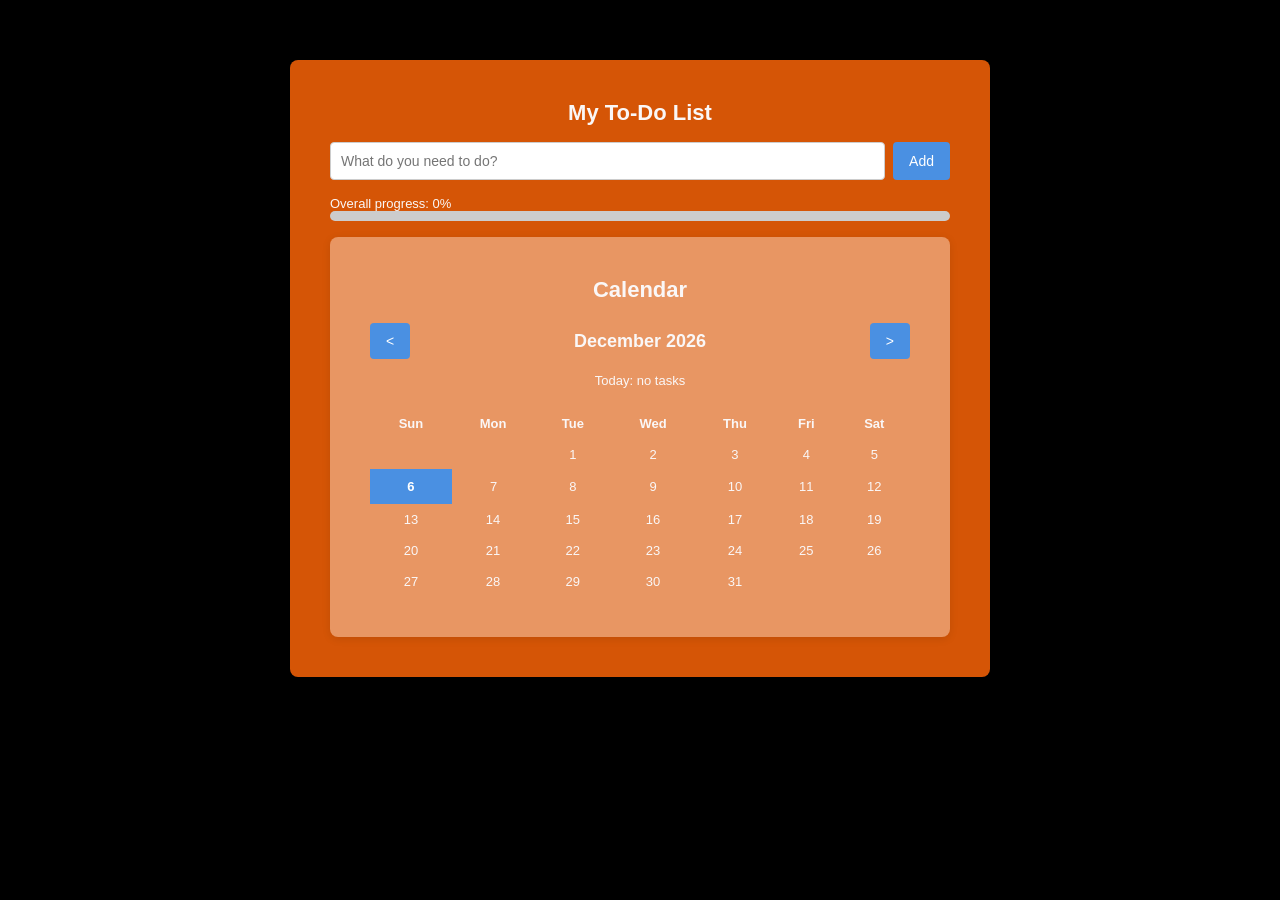
==== WEB_DEV_PROJECTS/To-do_list project/index.html @ 193655bb "Add files via upload" ====
<!doctype html>
<html lang="en">
  <head>
    <meta charset="UTF-8" />
    <meta name="viewport" content="width=device-width, initial-scale=1.0" />
    <title>My To-Do List</title>
    <link rel="stylesheet" href="style.css" />
  </head>

<!--Container Input Box-->
  <body>
    <div class="container">
      <h1>My To-Do List</h1>

      <div class="input-row">
        <input type="text" id="task-input" placeholder="What do you need to do?" />
        <button id="add-btn">Add</button>
      </div>

<!-- Progress  Bar Section -->
      <div class="progress-section">
        <div class="progress-label">
          Overall progress: <span id="progress-percent">0%</span>
        </div>
        <div class="progress-bar">
          <div class="progress-fill" id="progress-fill"></div>
        </div>
      </div>

<!-- Task List Section -->
      <ul id="task-list"></ul>

<!-- Calendar Section -->
      <div class="container_calendar">
        <h1>Calendar</h1>
        <div class="calendar">
          <div class="calendar-header">
            <button id="prev-month">&lt;</button>
            <h2 id="month-year"></h2>
            <button id="next-month">&gt;</button>
          </div>
          <table id="calendar-table">
            <thead>
              <tr>
                <th>Sun</th><th>Mon</th><th>Tue</th><th>Wed</th>
                <th>Thu</th><th>Fri</th><th>Sat</th>
              </tr>
            </thead>
            <tbody id="calendar-body"></tbody>
          </table>
        </div>
    </div>

<!-- JavaScript Section -->
    <script src="script.js"></script>
  </body>
</html>
---- WEB_DEV_PROJECTS/To-do_list project/style.css ----
* {
  box-sizing: border-box;
  margin: 0;
  padding: 0;
}

body {
  font-family: Arial, Helvetica, sans-serif;
  background-color: black;
  display: flex;
  flex-direction: column;
  align-items: center;
  padding-top: 60px;
}

h1 {
  font-size: 22px;
  margin-bottom: 16px;
  text-align: center;
  color: #faf7f7;
}

/* ---------- To-do list ---------- */
.container {
  background: rgb(213, 85, 6);
  width: 100%;
  max-width: 700px;
  padding: 40px;
  border-radius: 8px;
  box-shadow: 0 2px 8px rgba(0, 0, 0, 0.1);
}

.input-row {
  display: flex;
  gap: 8px;
  margin-bottom: 16px;
}

#task-input {
  flex: 1;
  padding: 10px;
  font-size: 14px;
  border: 1px solid #ccc;
  border-radius: 4px;
}

#add-btn {
  padding: 10px 16px;
  font-size: 14px;
  background-color: #4a90e2;
  color: white;
  border: none;
  border-radius: 4px;
  cursor: pointer;
}

#add-btn:hover {
  background-color: #357abd;
}

.progress-section {
  margin-bottom: 16px;
}

.progress-label {
  font-size: 13px;
  color: #faf7f7;
}

.progress-bar {
  width: 100%;
  height: 10px;
  background-color: #ccc;
  border-radius: 5px;
  overflow: hidden;
}

.progress-fill {
  height: 100%;
  background-color: #4a90e2;
  border-radius: 5px;
}

#task-list {
  list-style: none;
}

.task-item {
  display: flex;
  align-items: center;
  gap: 10px;
  padding: 10px 0;
  border-bottom: 1px solid #eee;
}

.task-item span {
  flex: 1;
  font-size: 14px;
  color: #f1eaea;
}

.task-item.completed span {
  text-decoration: line-through;
  color: #aaa;
}

.task-item button {
  background: none;
  border: none;
  font-size: 16px;
  cursor: pointer;
  color: #999;
}

.task-item button:hover {
  color: #e74c3c;
}

.container_calendar {
  background: rgb(232, 150, 99);
  width: 100%;
  max-width: 700px;
  padding: 40px;
  border-radius: 8px;
  box-shadow: 0 2px 8px rgba(0, 0, 0, 0.1);
}

.calendar {
  display: flex;
  flex-direction: column; /* fixed: stack header above the table */
  gap: 10px;
  margin-top: 20px;
}

.calendar-header {
  display: flex;
  align-items: center;
  justify-content: space-between; /* buttons on the edges, month in the middle */
}

.calendar-header h2 {
  font-size: 18px;
  color: #faf7f7;
}

.calendar button {
  padding: 10px 16px;
  font-size: 14px;
  background-color: #4a90e2;
  color: white;
  border: none;
  border-radius: 4px;
  cursor: pointer;
}

.calendar button:hover {
  background-color: #357abd;
}

#calendar-table {
  width: 100%;
  border-collapse: collapse; /* removes double borders between table cells */
  color: #faf7f7;
  text-align: center;
}

#calendar-table th,
#calendar-table td {
  padding: 8px;
  font-size: 13px;
}
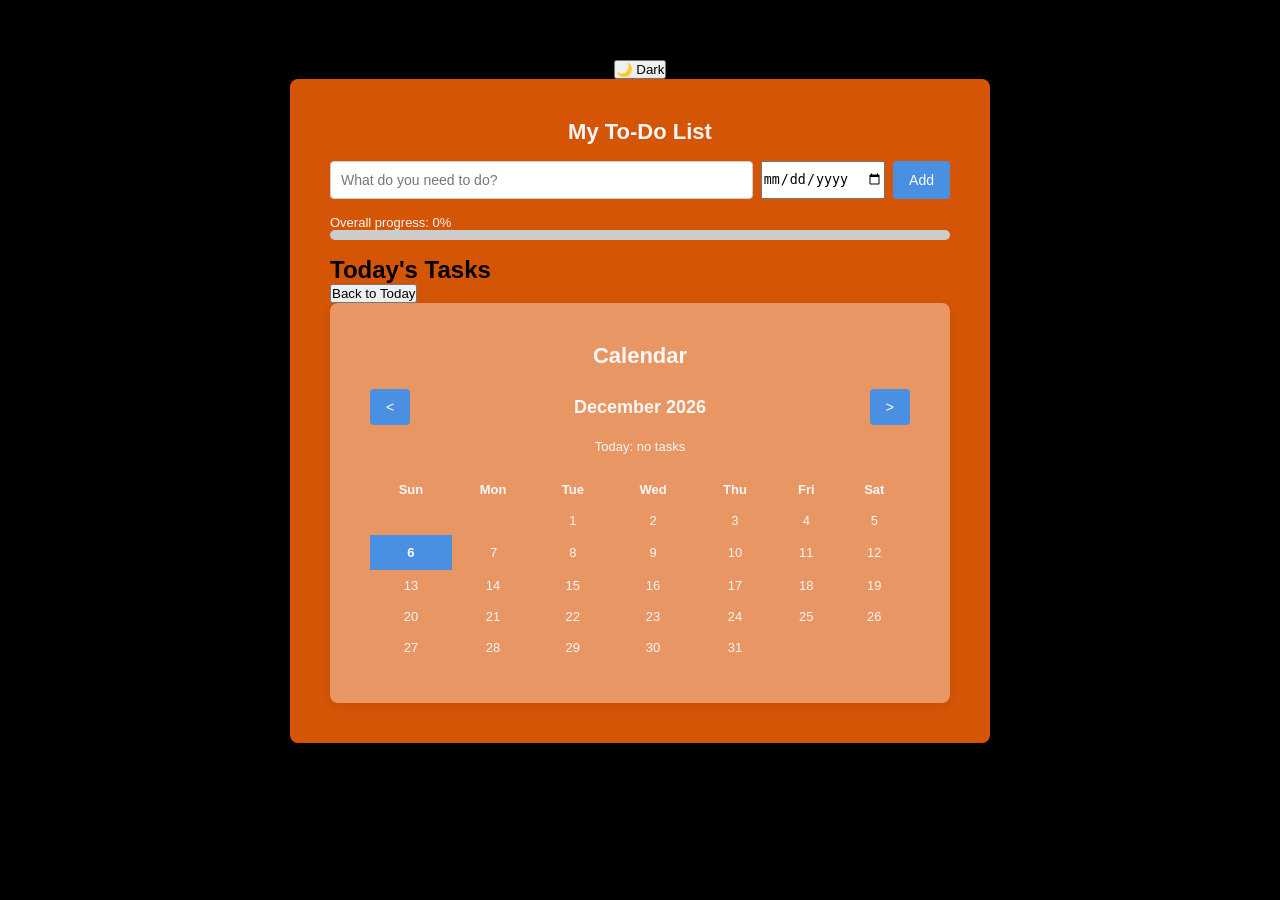
==== commit b8abffe5: "Update index.html" ====
--- a/WEB_DEV_PROJECTS/To-do_list project/index.html
+++ b/WEB_DEV_PROJECTS/To-do_list project/index.html
@@ -7,17 +7,21 @@
     <link rel="stylesheet" href="style.css" />
   </head>
 
-<!--Container Input Box-->
   <body>
+    <!-- Light/Dark mode switch -->
+    <button id="theme-toggle">🌙 Dark</button>
+
+    <!--Container Input Box-->
     <div class="container">
       <h1>My To-Do List</h1>
 
       <div class="input-row">
         <input type="text" id="task-input" placeholder="What do you need to do?" />
+        <input type="date" id="task-date" />
         <button id="add-btn">Add</button>
       </div>
 
-<!-- Progress  Bar Section -->
+      <!-- Progress  Bar Section -->
       <div class="progress-section">
         <div class="progress-label">
           Overall progress: <span id="progress-percent">0%</span>
@@ -27,10 +31,13 @@
         </div>
       </div>
 
-<!-- Task List Section -->
+      <!-- Task List Section -->
+      <div class="list-heading-row">
+        <h2 id="list-heading">Today's Tasks</h2>
+        <button id="today-btn">Back to Today</button>
+      </div>
       <ul id="task-list"></ul>
-
-<!-- Calendar Section -->
+       <!-- Calendar Section -->
       <div class="container_calendar">
         <h1>Calendar</h1>
         <div class="calendar">
@@ -49,9 +56,10 @@
             <tbody id="calendar-body"></tbody>
           </table>
         </div>
+      </div>
     </div>
 
-<!-- JavaScript Section -->
+    <!-- JavaScript Section -->
     <script src="script.js"></script>
   </body>
-</html>+</html>
--- a/WEB_DEV_PROJECTS/To-do_list project/style.css
+++ b/WEB_DEV_PROJECTS/To-do_list project/style.css
@@ -169,3 +169,16 @@
   padding: 8px;
   font-size: 13px;
 }
+
+@media (max-width: 380px) {
+  .container,
+  .container_calendar {
+    padding: 14px;
+  }
+
+  #calendar-table th,
+  #calendar-table td {
+    padding: 2px;
+    font-size: 10px;
+  }
+}
